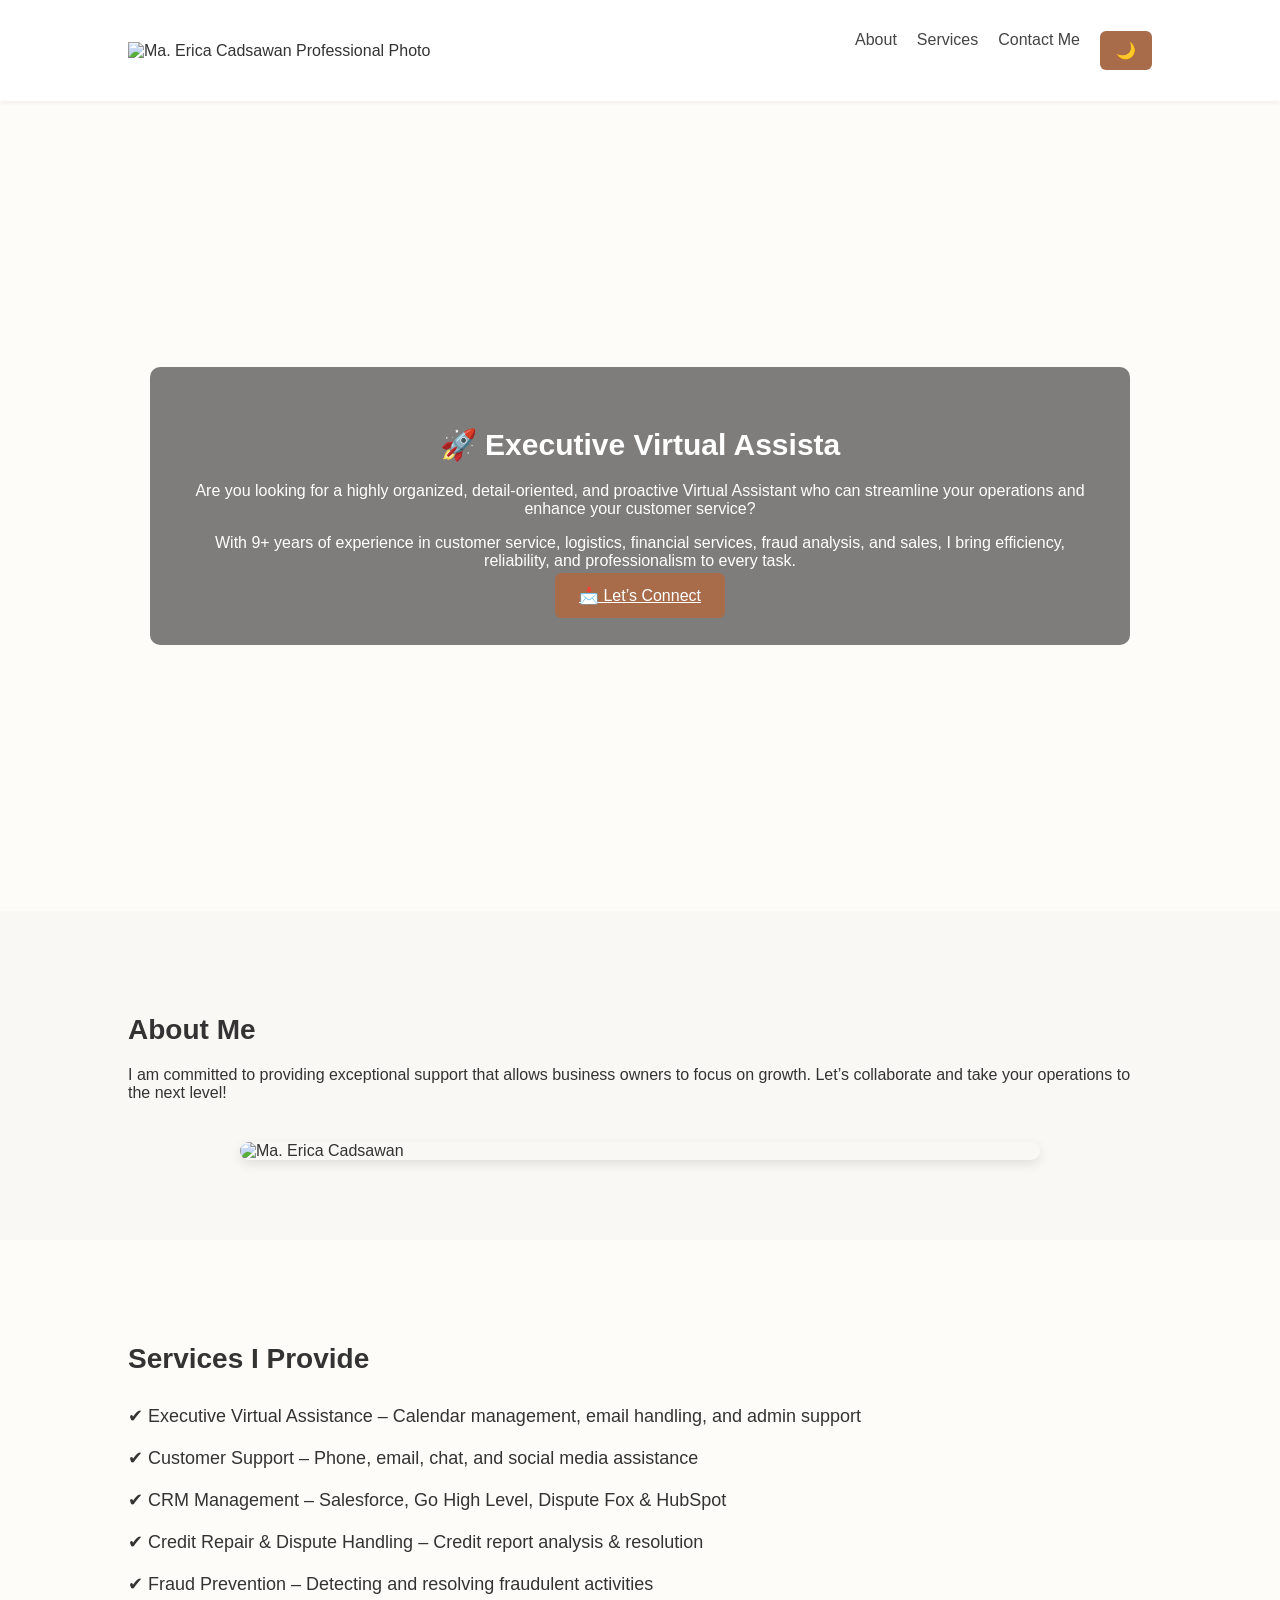
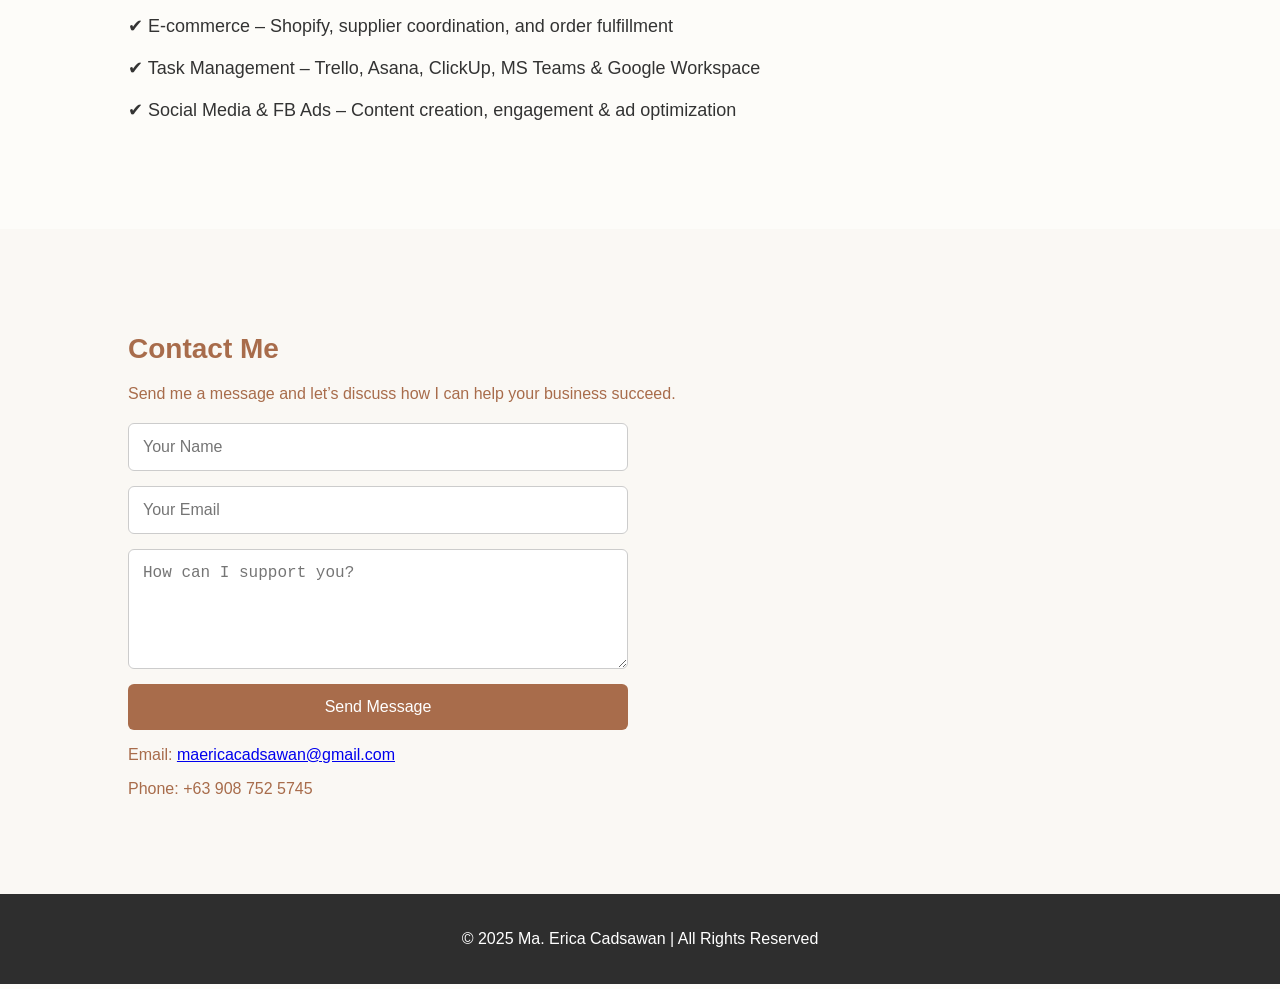
==== index.html @ 1d66b394 "Update index.html" ====
<!DOCTYPE html>
<html lang="en">
<head>
  <meta charset="UTF-8" />
  <meta name="viewport" content="width=device-width, initial-scale=1.0">
  <title>Ma. Erica Cadsawan - Executive Virtual Assistant</title>
  <link rel="stylesheet" href="style.css">
</head>
<body>

<nav class="navbar">
  <div class="banner">
    <img src="images/mylogo2.png" alt="Ma. Erica Cadsawan Professional Photo" class="banner-image" style="width: 100px; height: auto;">
  </div>
  <ul>
    <li><a href="#about">About</a></li>
    <li><a href="#services">Services</a></li>
    <li><a href="#contact" class="scroll-link">Contact Me</a></li>
    <li><button id="toggle-dark" class="button">🌙</button></li>
  </ul>
</nav>

<div class="hero">
  <div class="hero-inner">
    <h1 class="typing-text"></h1>
    <p>Are you looking for a highly organized, detail-oriented, and proactive Virtual Assistant who can streamline your operations and enhance your customer service?</p>
    <p>With 9+ years of experience in customer service, logistics, financial services, fraud analysis, and sales, I bring efficiency, reliability, and professionalism to every task.</p>
    <a href="#contact" class="button scroll-link">📩 Let’s Connect</a>
  </div>
</div>

<section class="section light-bg" id="about">
  <h2>About Me</h2>
  <p>
    I am committed to providing exceptional support that allows business owners to focus on growth.
    Let’s collaborate and take your operations to the next level!
  </p>
    <img src="images/White and Gray Modern Minimalist Virtual Assistant Freelancer Facebook Cover.png" alt="Ma. Erica Cadsawan" class="about-image">
</section>

<section class="section" id="services">
  <h2>Services I Provide</h2>
  <ul class="services">
    <li>✔ Executive Virtual Assistance – Calendar management, email handling, and admin support</li>
    <li>✔ Customer Support – Phone, email, chat, and social media assistance</li>
    <li>✔ CRM Management – Salesforce, Go High Level, Dispute Fox & HubSpot</li>
    <li>✔ Credit Repair & Dispute Handling – Credit report analysis & resolution</li>
    <li>✔ Fraud Prevention – Detecting and resolving fraudulent activities</li>
    <li>✔ E-commerce – Shopify, supplier coordination, and order fulfillment</li>
    <li>✔ Task Management – Trello, Asana, ClickUp, MS Teams & Google Workspace</li>
    <li>✔ Social Media & FB Ads – Content creation, engagement & ad optimization</li>
  </ul>
</section>

<section class="section light-bg" id="contact">
  <h2>Contact Me</h2>
  <p>Send me a message and let’s discuss how I can help your business succeed.</p>
  <form id="contact-form">
    <input type="text" placeholder="Your Name" required>
    <input type="email" placeholder="Your Email" required>
    <textarea rows="5" placeholder="How can I support you?" required></textarea>
    <button type="submit" class="button">Send Message</button>
  </form>
  <div id="thank-you-modal" class="hidden">✅ Thank you! I’ll respond shortly.</div>
  <p>Email: <a href="mailto:maericacadsawan@gmail.com">maericacadsawan@gmail.com</a></p>
  <p>Phone: +63 908 752 5745</p>
</section>

<footer>
  <p>&copy; 2025 Ma. Erica Cadsawan | All Rights Reserved</p>
</footer>

<script src="script.js" defer></script>
</body>
</html>
---- style.css ----
/* 🌞 Light mode (default) */
body {
  font-family: 'Segoe UI', sans-serif;
  background-color: #fdfcf9;
  color: #333;
  margin: 0;
  padding: 0;
  scroll-behavior: smooth;
}

.navbar {
  background-color: #fff;
  padding: 15px 10%;
  display: flex;
  justify-content: space-between;
  align-items: center;
  position: sticky;
  top: 0;
  z-index: 1000;
  box-shadow: 0 2px 4px rgba(0,0,0,0.05);
}

.navbar ul {
  list-style: none;
  display: flex;
  gap: 20px;
}
.navbar a {
  text-decoration: none;
  color: #444;
  font-weight: 500;
}
.navbar .button {
  font-size: 16px;
  padding: 10px 16px;
}

.hero {
  background: url('https://images.unsplash.com/photo-1556761175-4b46a572b786') no-repeat center center/cover;
  min-height: 90vh;
  display: flex;
  align-items: center;
  justify-content: center;
  color: white;
  text-align: center;
}

.hero-inner {
  background: rgba(0,0,0,0.5);
  padding: 40px;
  border-radius: 10px;
  max-width: 900px;
}
.typing-text {
  font-size: 30px;
  font-weight: bold;
  margin-bottom: 20px;
}

.section {
  padding: 80px 10%;
}
.light-bg {
  background-color: #faf8f4;
}
.about-image {
  width: 100%;
  max-width: 800px;
  height: auto;
  display: block;
  margin: 40px auto 0 auto;
  border-radius: 12px;
  box-shadow: 0 4px 12px rgba(0,0,0,0.1);
}

h2 {
  font-size: 28px;
  margin-bottom: 20px;
}
#contact h2,
#contact p {
  color: #a86c4b;
}

.services {
  list-style: none;
  padding: 0;
  font-size: 18px;
}
.services li {
  padding: 10px 0;
}

form {
  display: flex;
  flex-direction: column;
  gap: 15px;
  max-width: 500px;
  margin-top: 20px;
}
input, textarea {
  padding: 14px;
  border: 1px solid #ccc;
  border-radius: 6px;
  font-size: 16px;
  background-color: #fff;
  color: #333;
}
.button {
  background-color: #a86c4b;
  color: white;
  padding: 14px 24px;
  border: none;
  border-radius: 6px;
  cursor: pointer;
  font-size: 16px;
}
.button:hover {
  background-color: #8b6845;
}
#thank-you-modal {
  background-color: #a86c4b;
  color: white;
  padding: 15px;
  margin-top: 20px;
  border-radius: 8px;
  text-align: center;
}
.hidden {
  display: none;
}

footer {
  text-align: center;
  padding: 20px;
  background-color: #2e2e2e;
  color: white;
}

/* 🌙 Dark Mode */
.dark-mode {
  background-color: #121212;
  color: #f2f2f2;
}
.dark-mode .navbar {
  background-color: #1e1e1e;
}
.dark-mode .navbar a {
  color: #f2f2f2;
}
.dark-mode .section {
  background-color: #1a1a1a;
}
.dark-mode .light-bg {
  background-color: #1a1a1a;
}
.dark-mode h2,
.dark-mode p,
.dark-mode li,
.dark-mode .typing-text {
  color: #f2f2f2;
}
.dark-mode input,
.dark-mode textarea {
  background-color: #222;
  color: #f2f2f2;
  border: 1px solid #555;
}
.dark-mode .button {
  background-color: #f2f2f2;
  color: #1e1e1e;
}
.dark-mode .button:hover {
  background-color: #cccccc;
}
.dark-mode #thank-you-modal {
  background-color: #2a2a2a;
  color: #f2f2f2;
}
.dark-mode footer {
  background-color: #000;
  color: #ccc;
}
/* 🌞 Light mode styles for the footer */
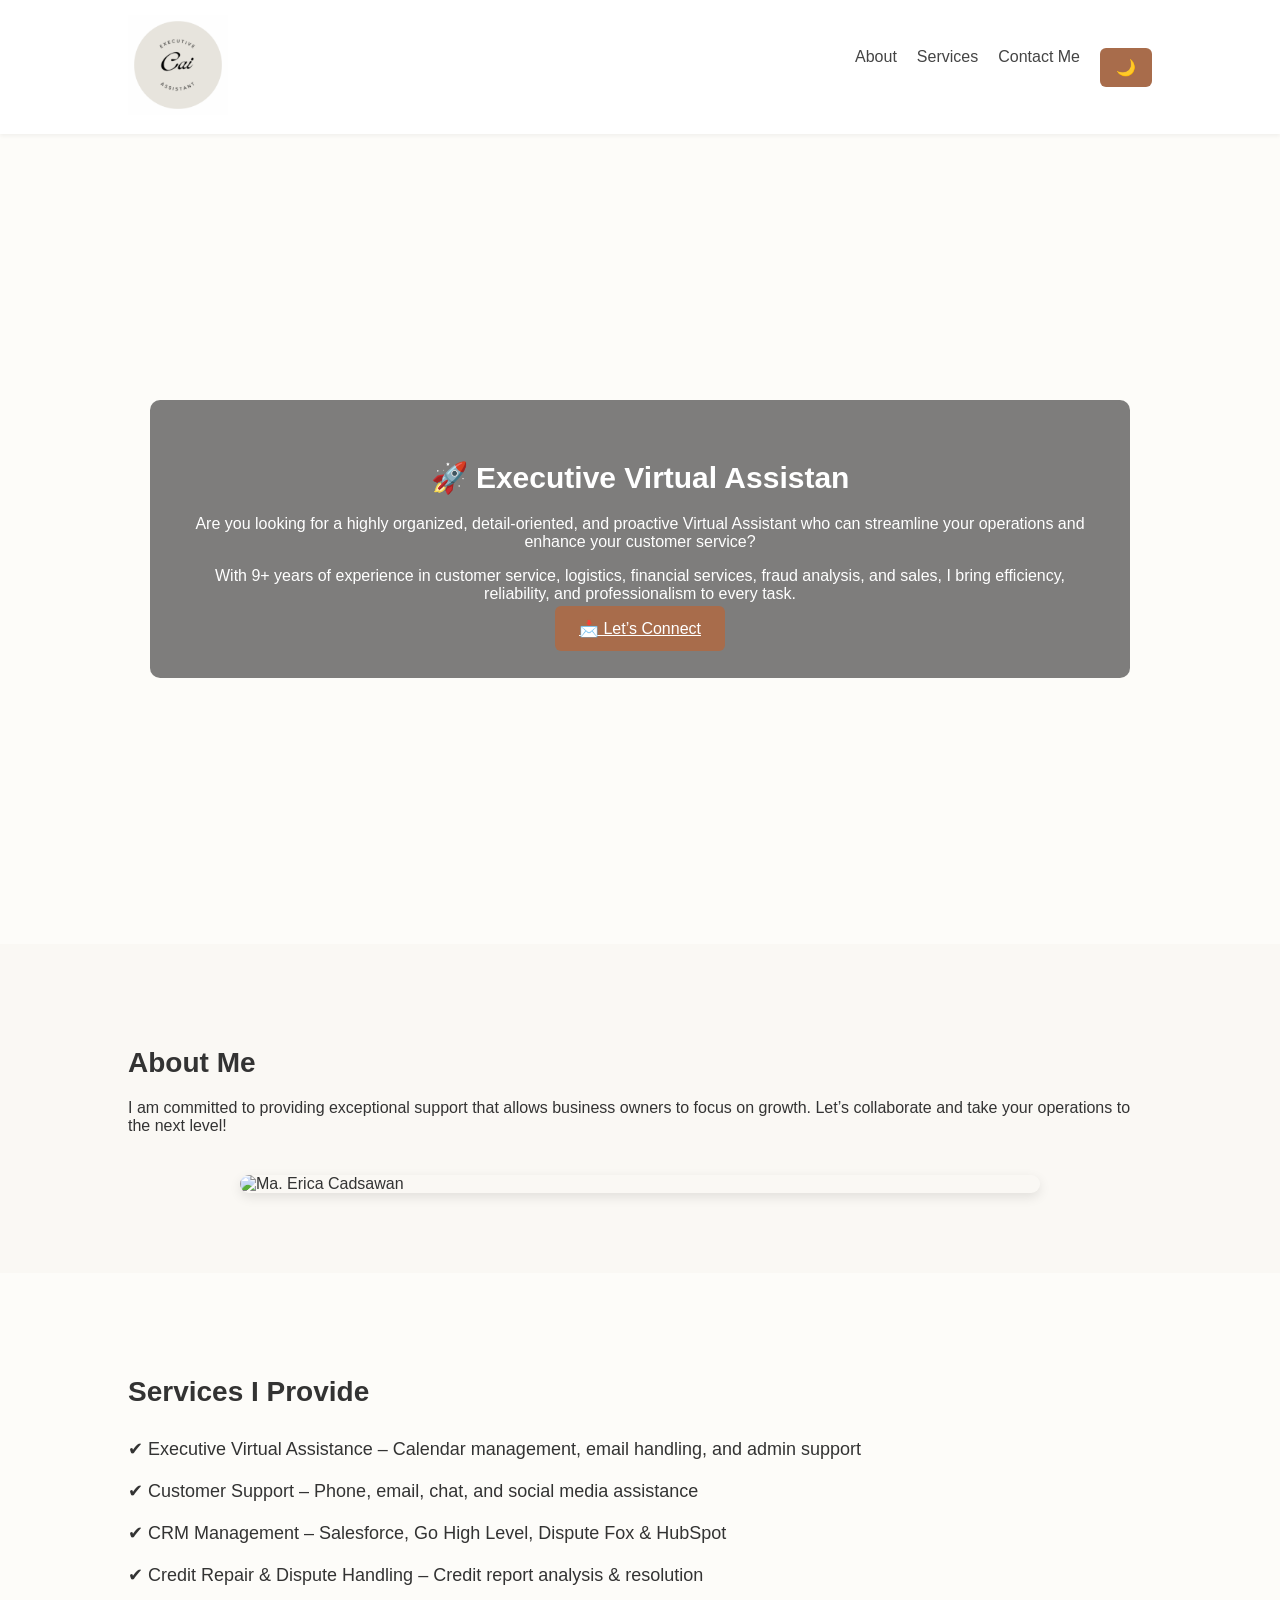
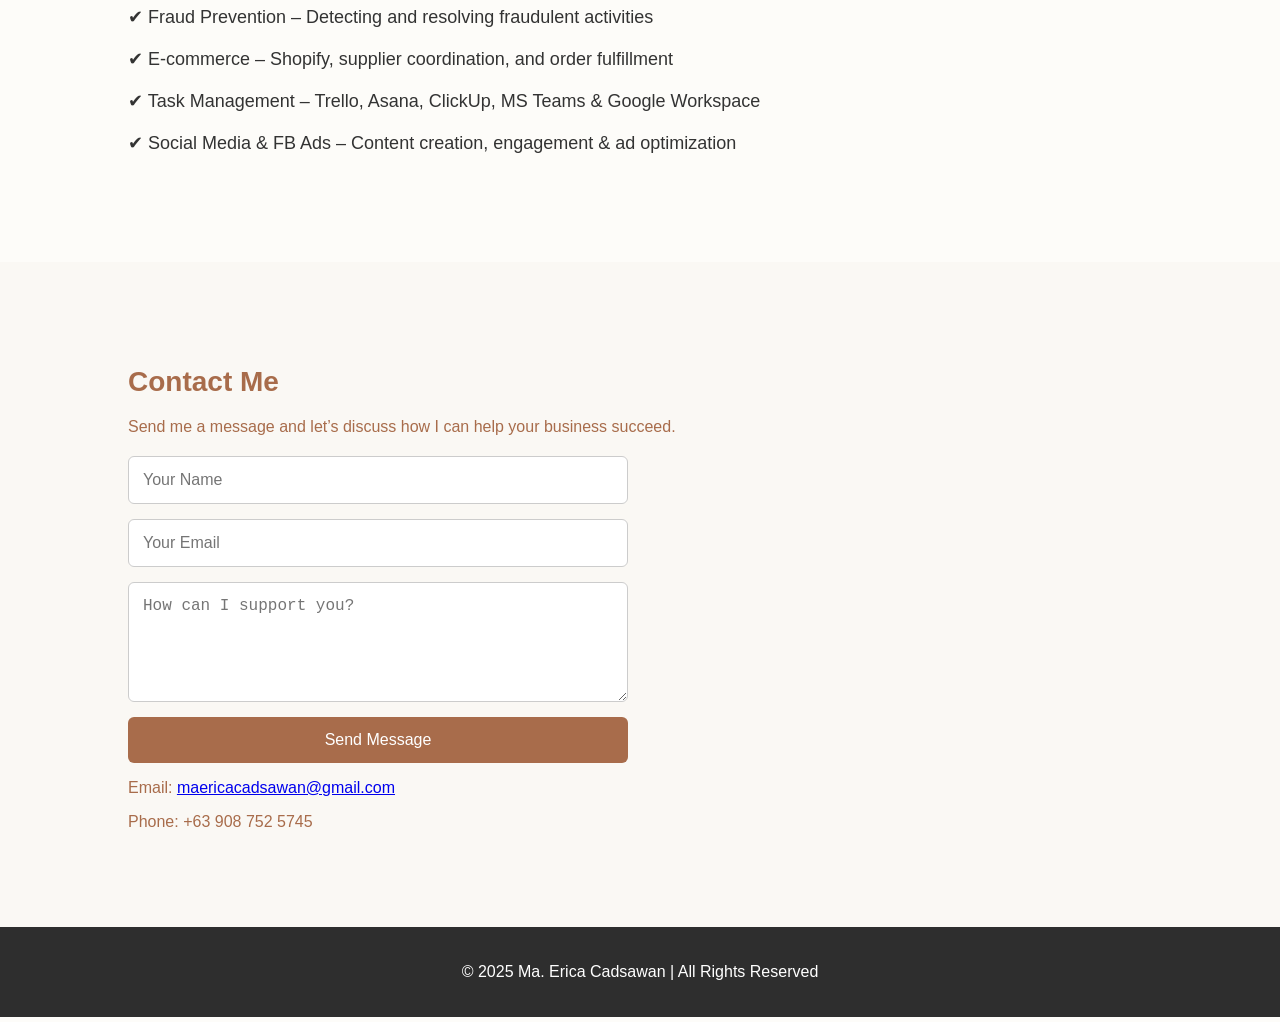
==== commit 1b26a84b: "Update index.html" ====
--- a/index.html
+++ b/index.html
@@ -10,7 +10,7 @@
 
 <nav class="navbar">
   <div class="banner">
-    <img src="images/mylogo2.png" alt="Ma. Erica Cadsawan Professional Photo" class="banner-image" style="width: 100px; height: auto;">
+    <img src="mylogo2.png" alt="Ma. Erica Cadsawan Professional Photo" class="banner-image" style="width: 100px; height: auto;">
   </div>
   <ul>
     <li><a href="#about">About</a></li>
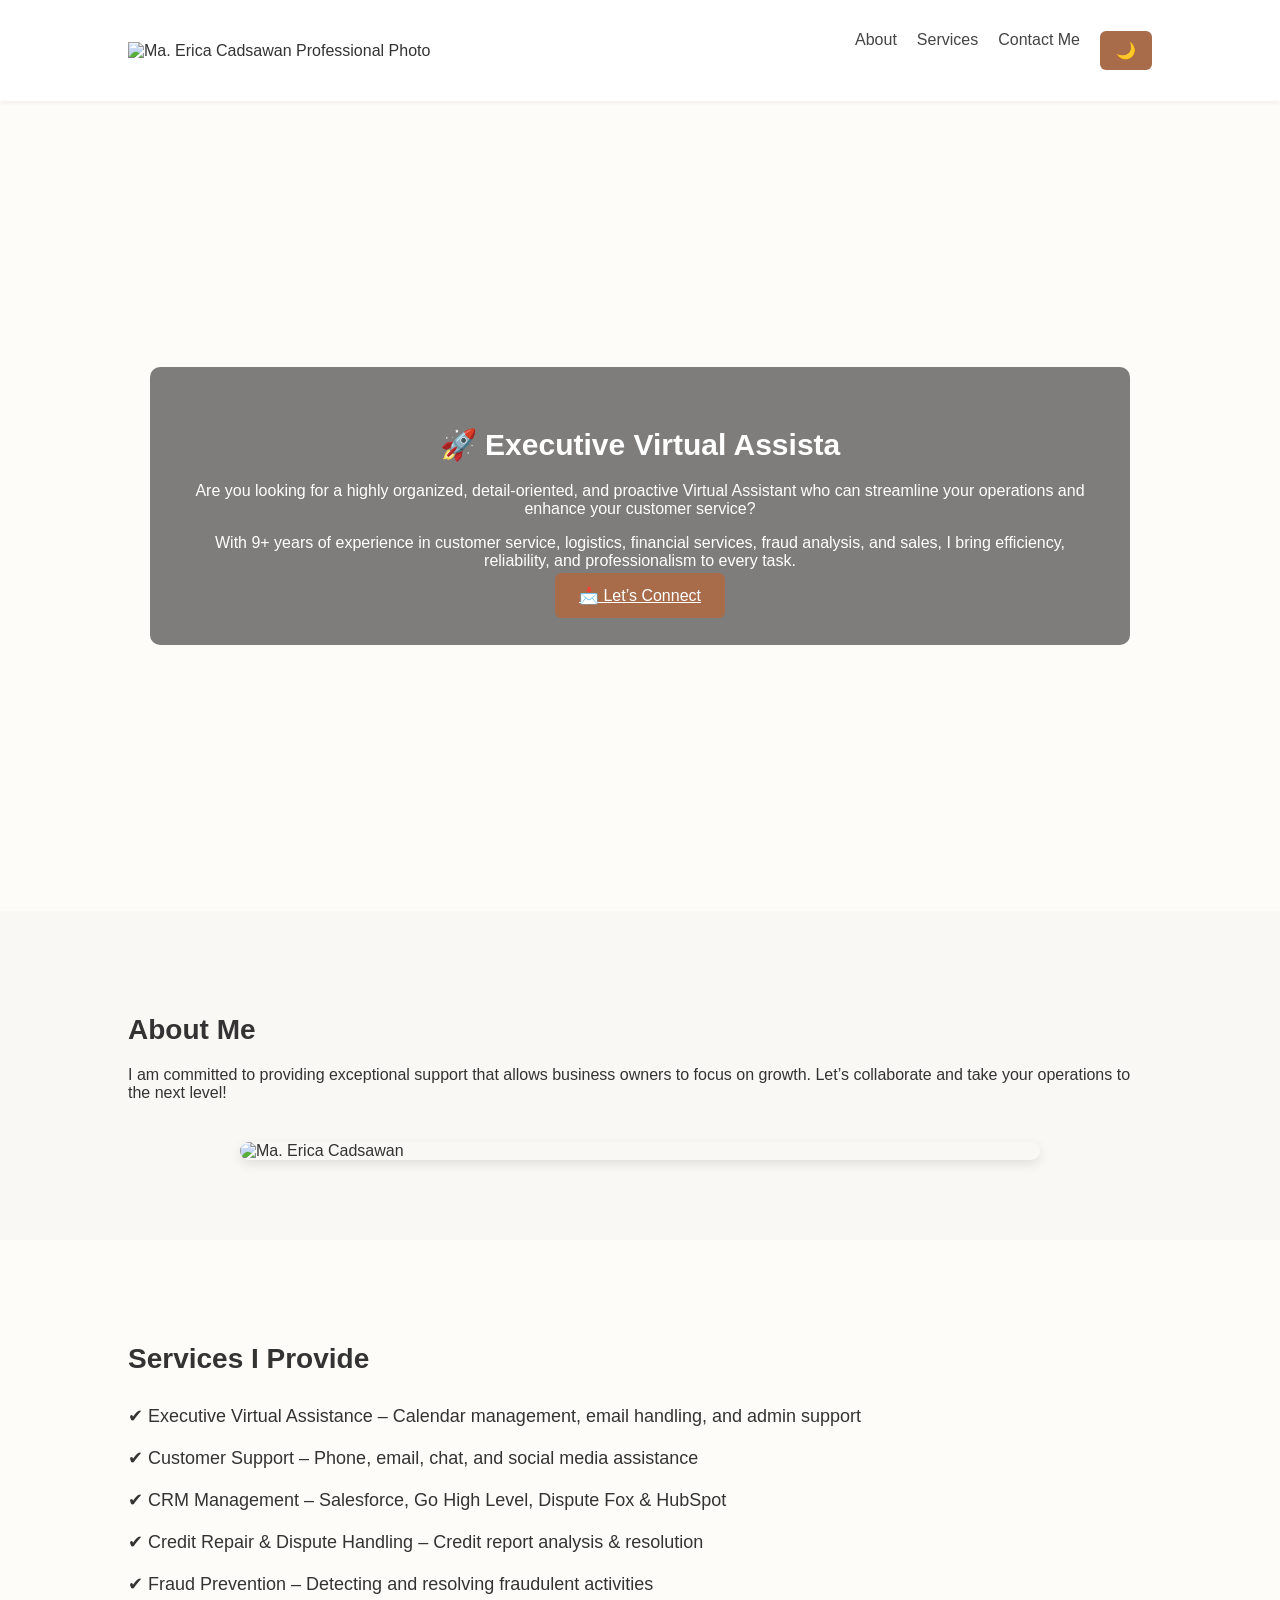
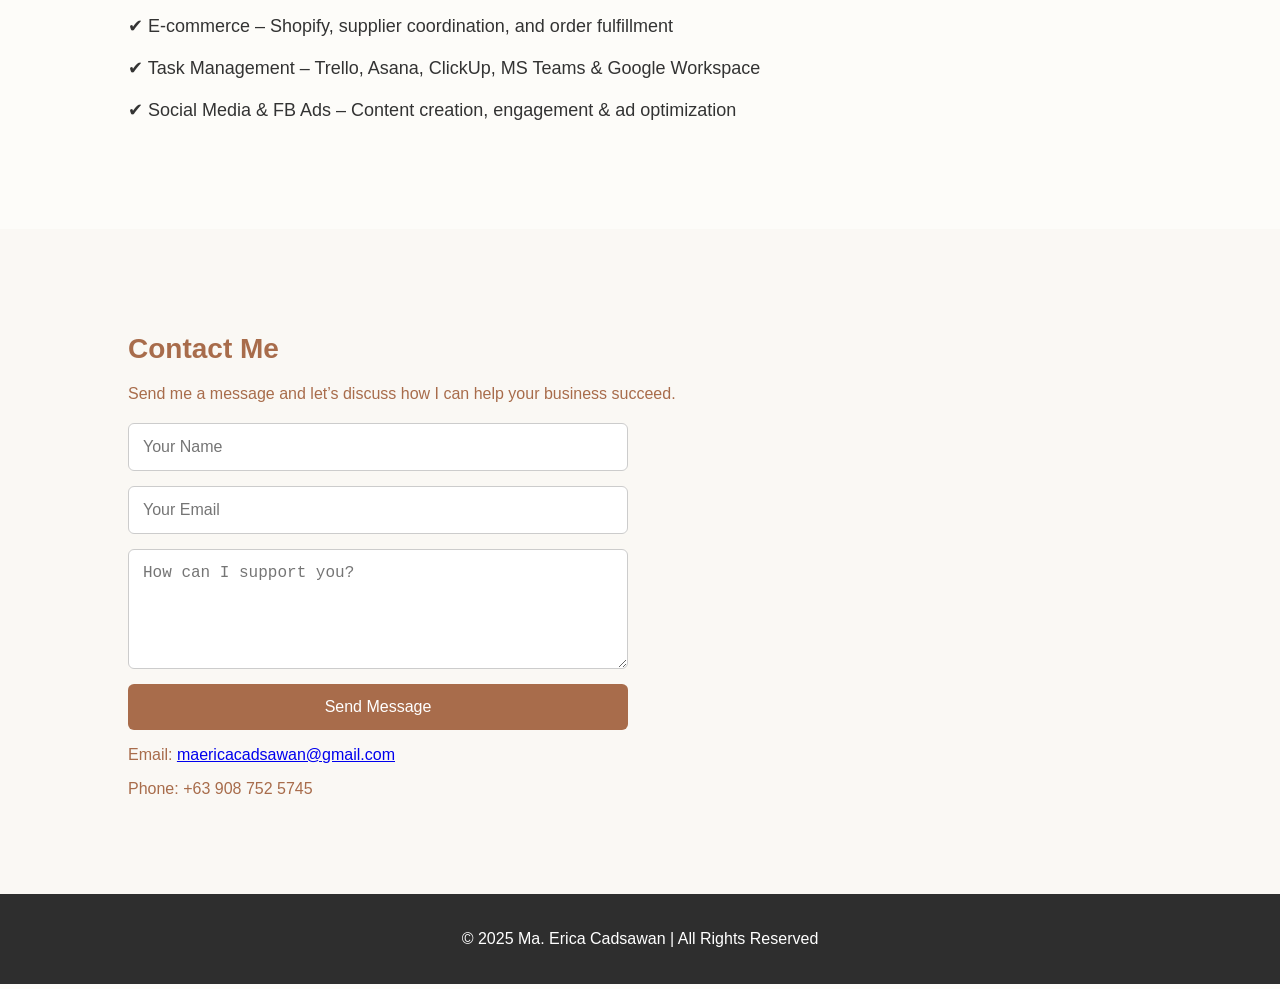
==== commit a6d8af2c: "Update index.html" ====
--- a/index.html
+++ b/index.html
@@ -10,7 +10,7 @@
 
 <nav class="navbar">
   <div class="banner">
-    <img src="mylogo2.png" alt="Ma. Erica Cadsawan Professional Photo" class="banner-image" style="width: 100px; height: auto;">
+    <img src="https://raw.githubusercontent.com/EckaiKikz/eva-portfolio/eva-portfolio/mylogo2.png" alt="Ma. Erica Cadsawan Professional Photo" class="banner-image" style="width: 100px; height: auto;">
   </div>
   <ul>
     <li><a href="#about">About</a></li>
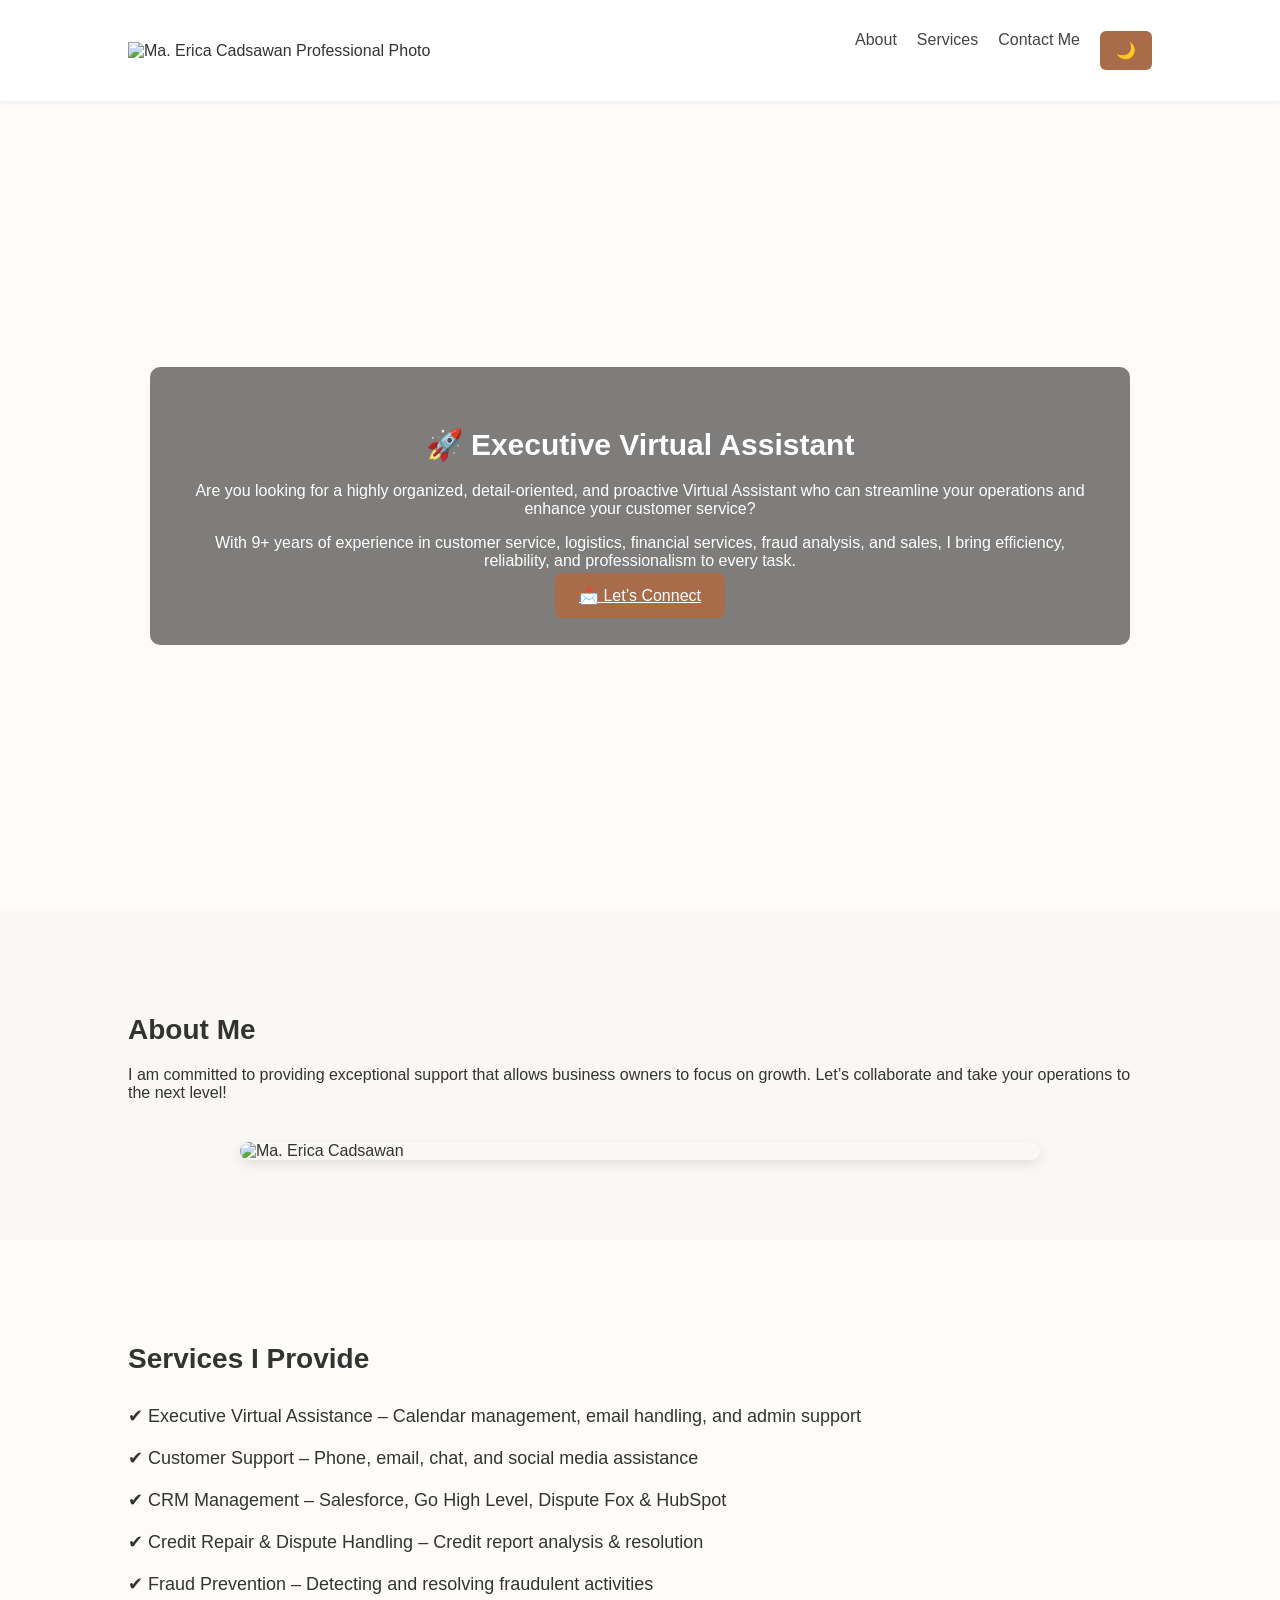
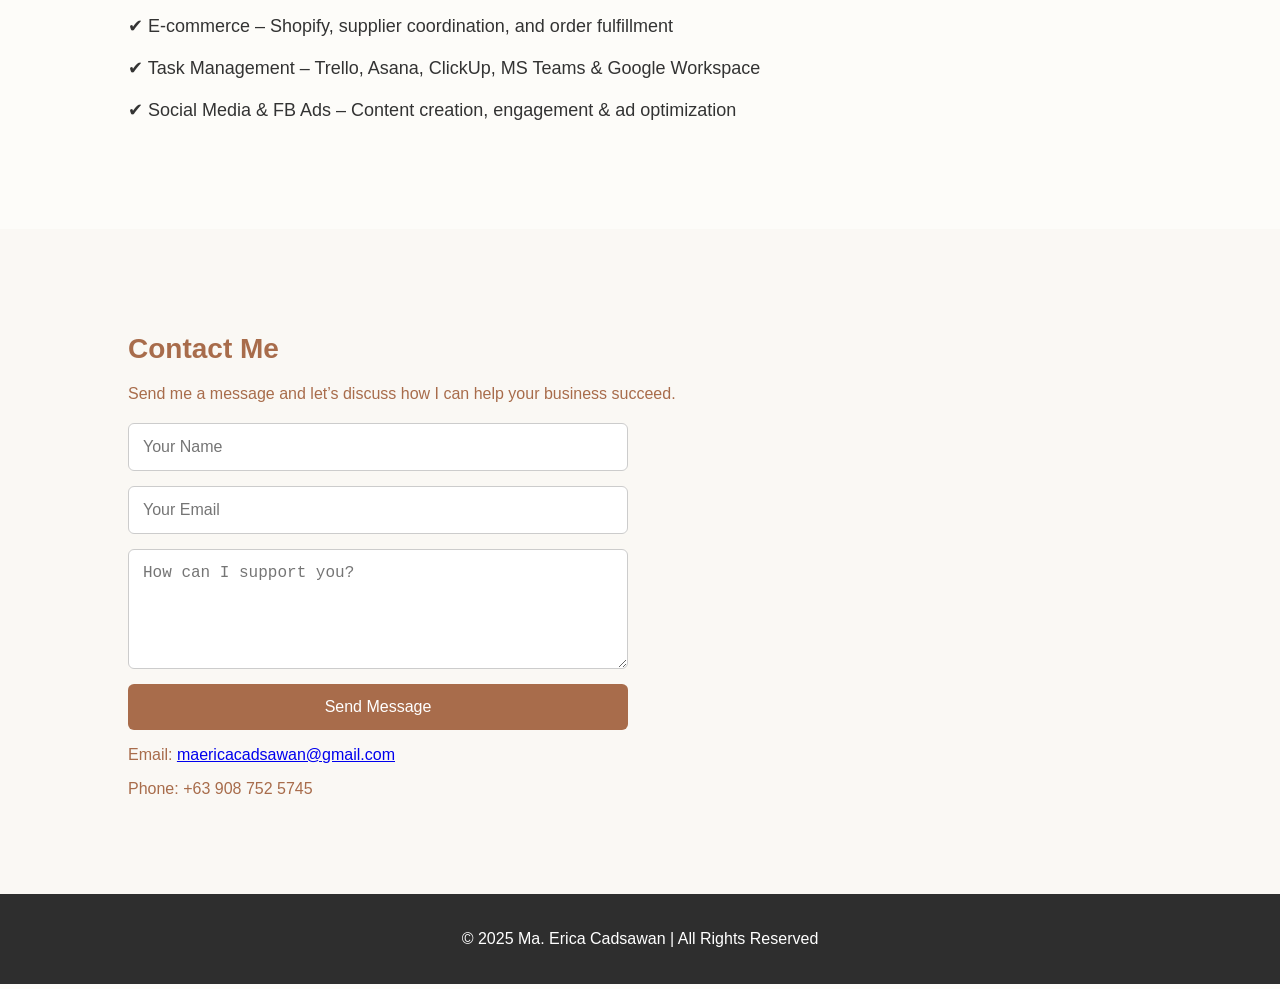
==== commit bad9e2b8: "Update index.html" ====
--- a/index.html
+++ b/index.html
@@ -35,7 +35,7 @@
     I am committed to providing exceptional support that allows business owners to focus on growth.
     Let’s collaborate and take your operations to the next level!
   </p>
-    <img src="images/White and Gray Modern Minimalist Virtual Assistant Freelancer Facebook Cover.png" alt="Ma. Erica Cadsawan" class="about-image">
+    <img src="https://raw.githubusercontent.com/EckaiKikz/eva-portfolio/eva-portfolio/White and Gray Modern Minimalist Virtual Assistant Freelancer Facebook Cover.png" alt="Ma. Erica Cadsawan" class="about-image">
 </section>
 
 <section class="section" id="services">
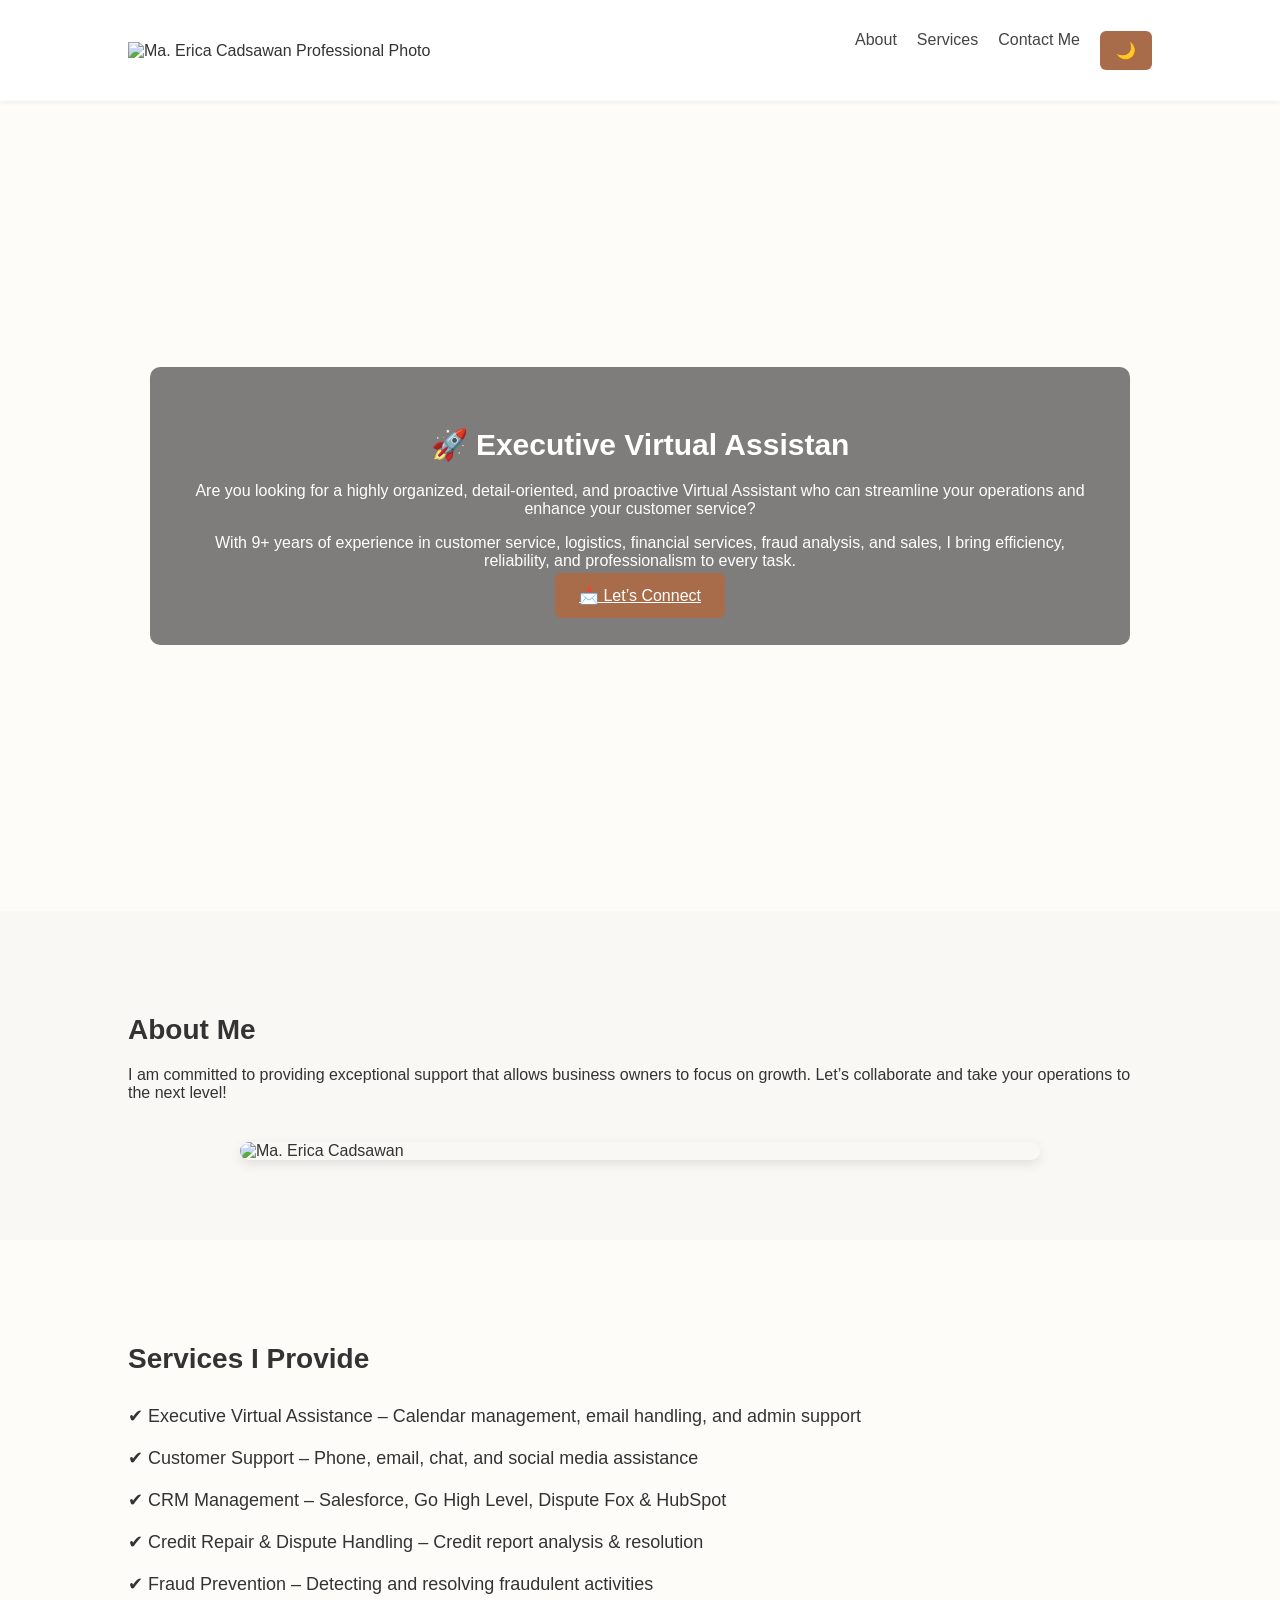
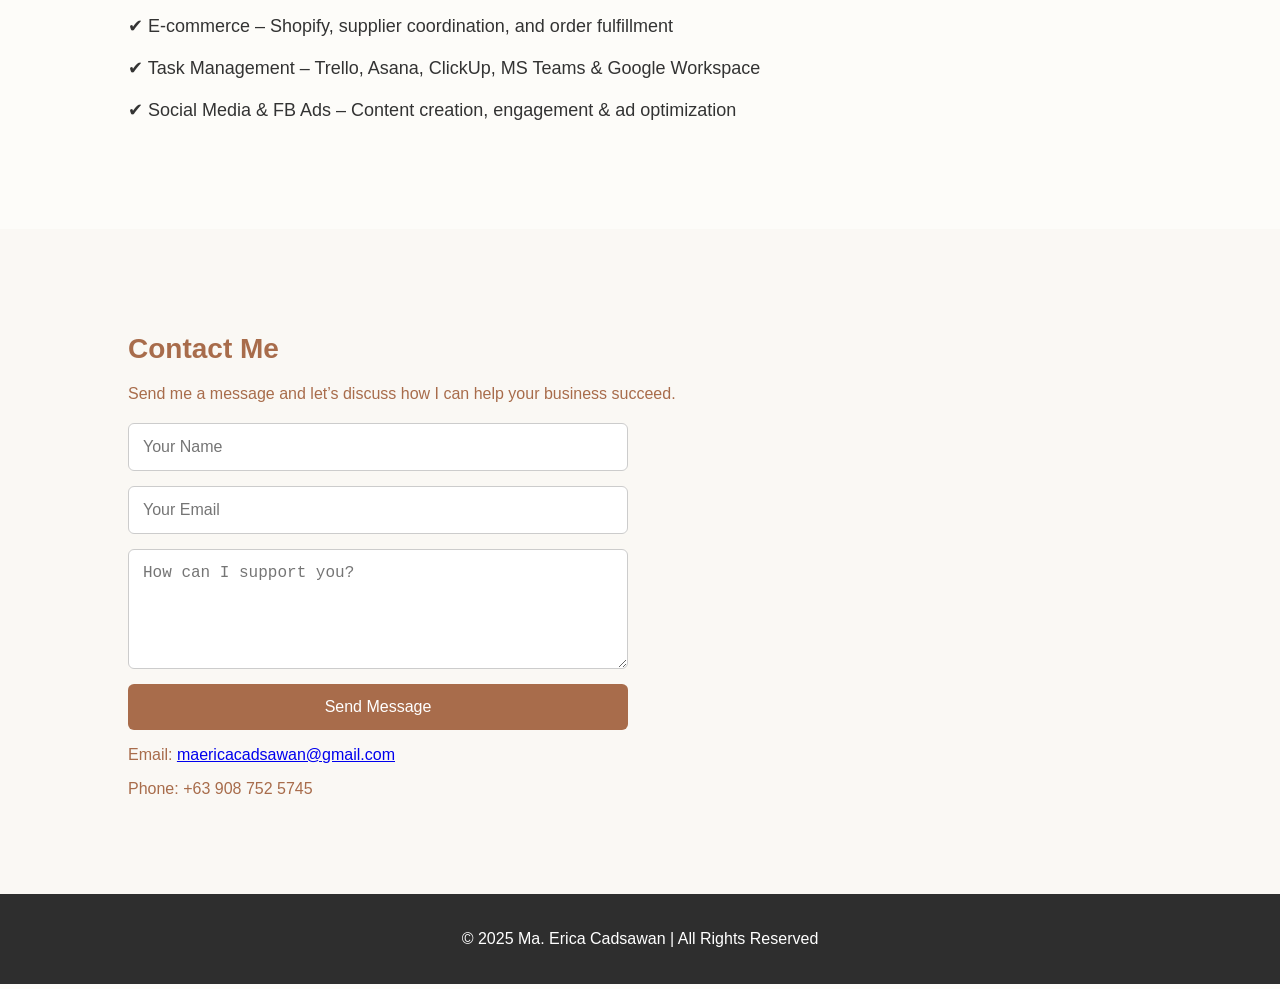
==== commit a049da32: "Update index.html" ====
--- a/index.html
+++ b/index.html
@@ -35,7 +35,7 @@
     I am committed to providing exceptional support that allows business owners to focus on growth.
     Let’s collaborate and take your operations to the next level!
   </p>
-    <img src="https://raw.githubusercontent.com/EckaiKikz/eva-portfolio/eva-portfolio/White and Gray Modern Minimalist Virtual Assistant Freelancer Facebook Cover.png" alt="Ma. Erica Cadsawan" class="about-image">
+    <img src="https://raw.githubusercontent.com/maericacadsawan/eva-portfolio/main/images/White%20and%20Gray%20Modern%20Minimalist%20Virtual%20Assistant%20Freelancer%20Facebook%20Cover.png" alt="Ma. Erica Cadsawan" class="about-image">
 </section>
 
 <section class="section" id="services">
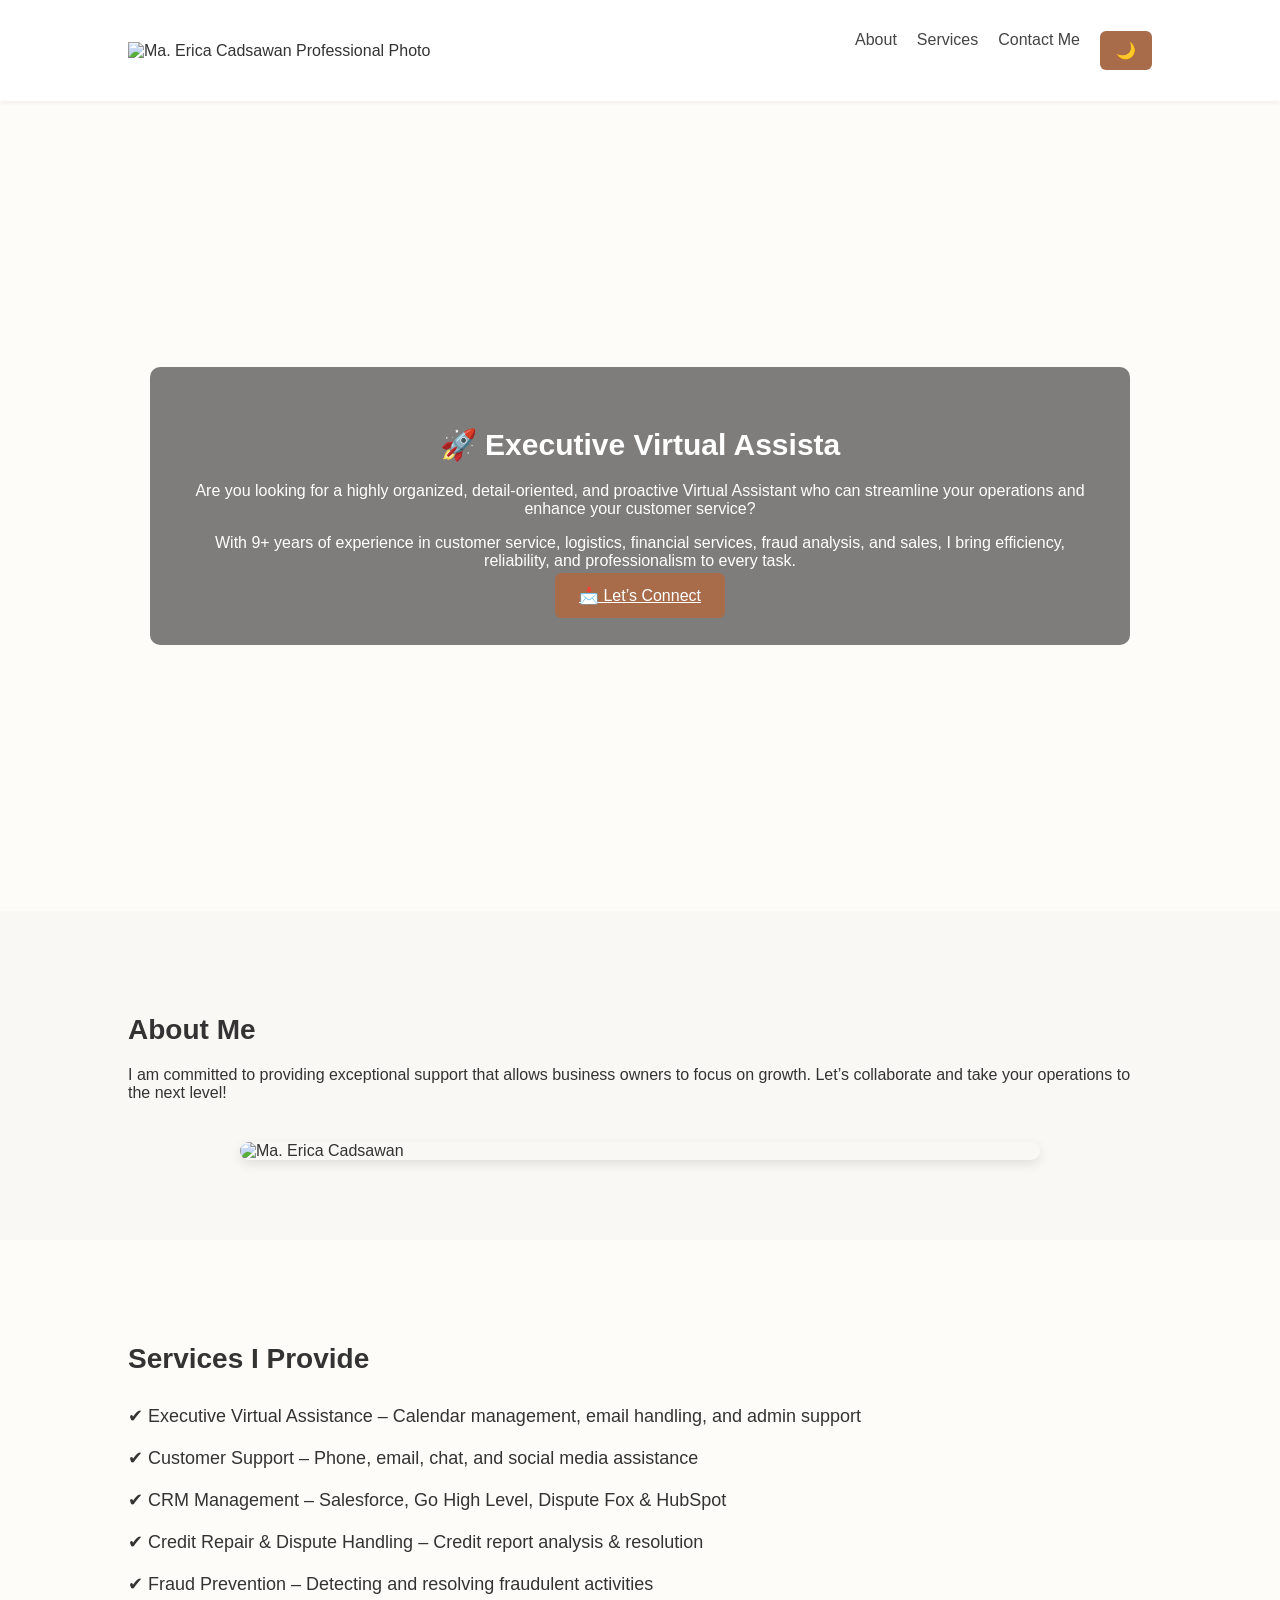
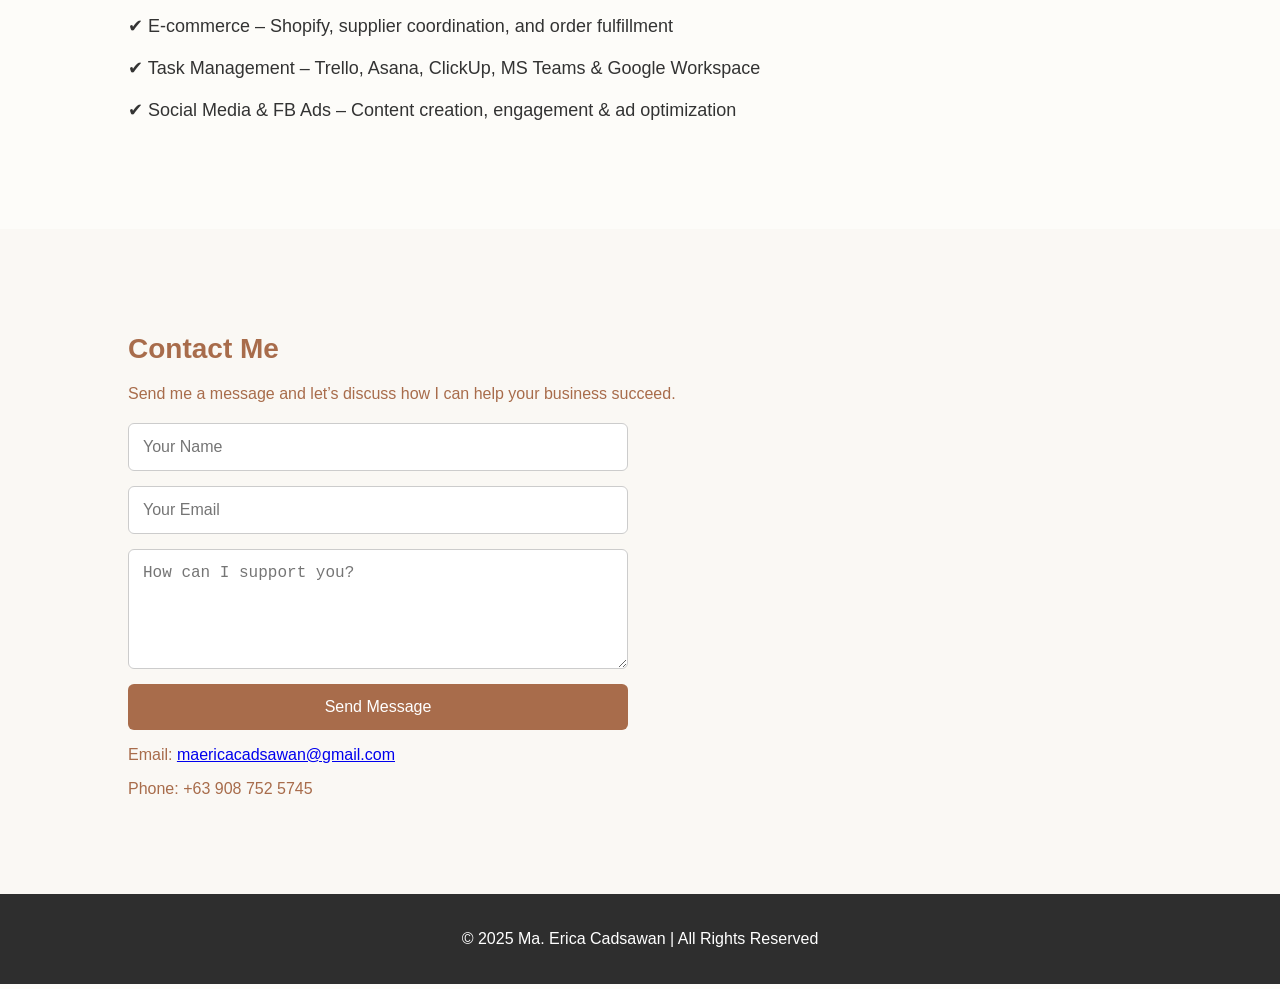
==== commit 588c50f0: "Update index.html" ====
--- a/index.html
+++ b/index.html
@@ -35,7 +35,7 @@
     I am committed to providing exceptional support that allows business owners to focus on growth.
     Let’s collaborate and take your operations to the next level!
   </p>
-    <img src="https://raw.githubusercontent.com/maericacadsawan/eva-portfolio/main/images/White%20and%20Gray%20Modern%20Minimalist%20Virtual%20Assistant%20Freelancer%20Facebook%20Cover.png" alt="Ma. Erica Cadsawan" class="about-image">
+    <img src="https://raw.githubusercontent.com/maericacadsawan/eva-portfolio/eva-portfolio/White%20and%20Gray%20Modern%20Minimalist%20Virtual%20Assistant%20Freelancer%20Facebook%20Cover.png" alt="Ma. Erica Cadsawan" class="about-image">
 </section>
 
 <section class="section" id="services">
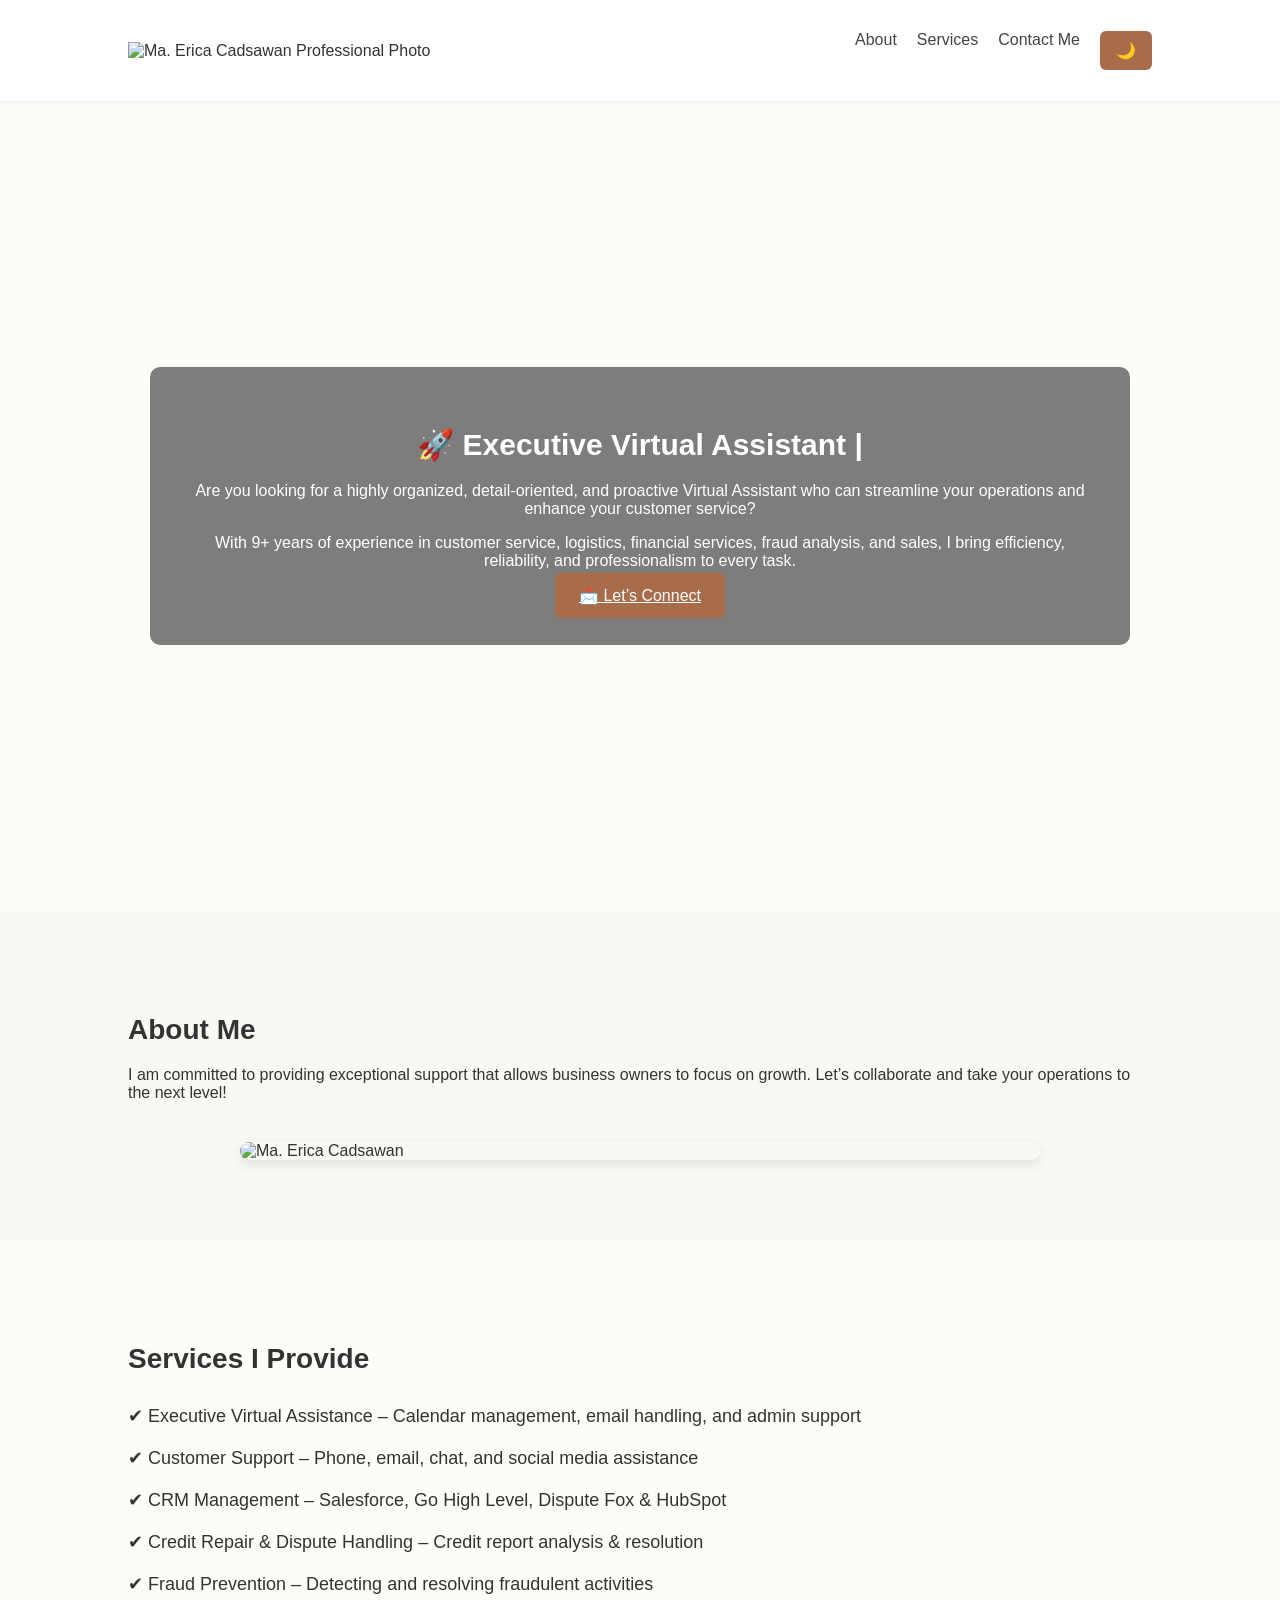
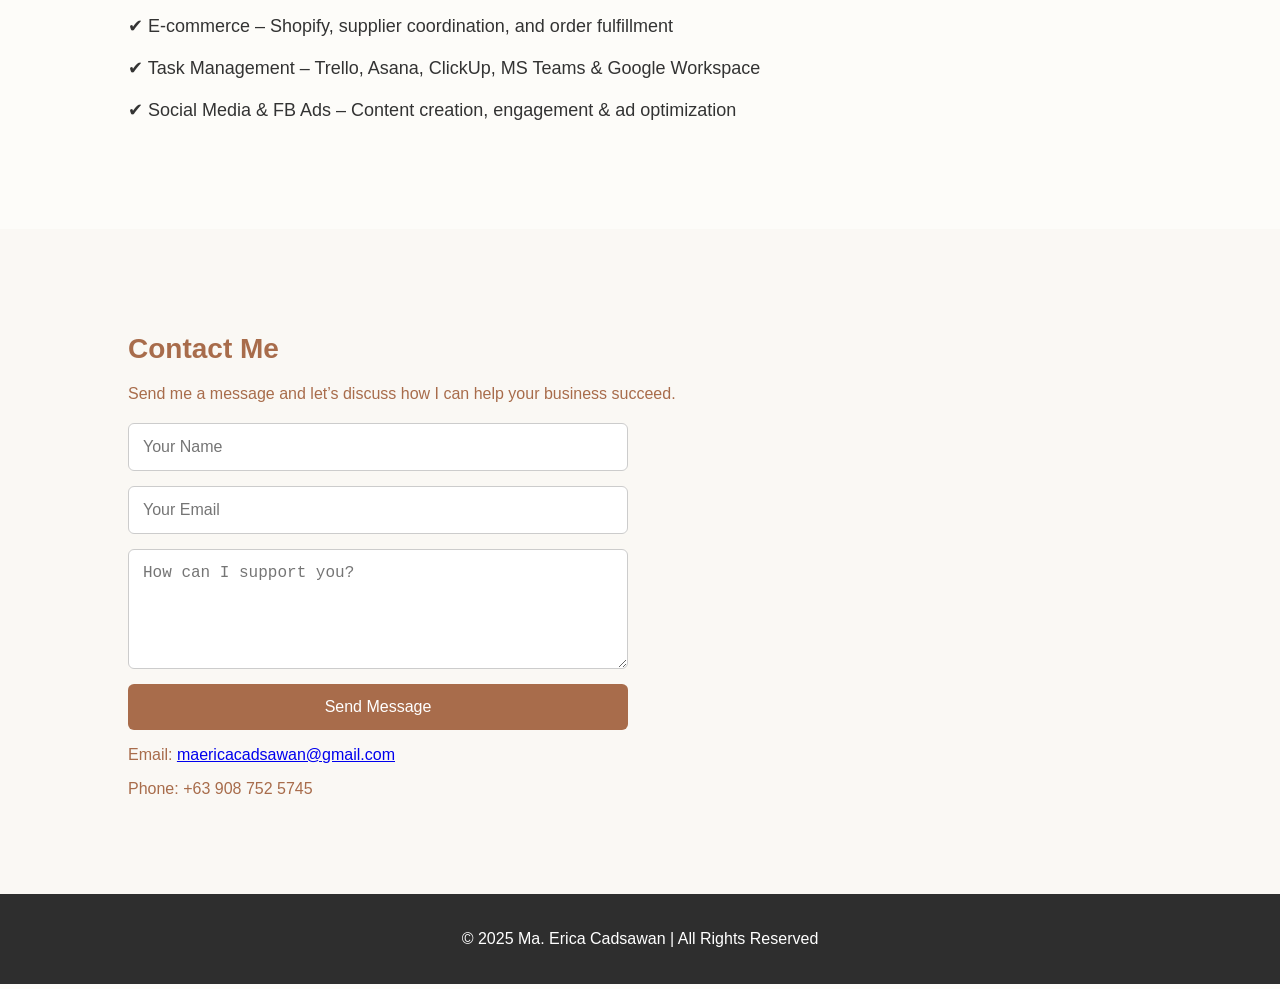
==== commit 88e4bb89: "Update index.html" ====
--- a/index.html
+++ b/index.html
@@ -35,7 +35,7 @@
     I am committed to providing exceptional support that allows business owners to focus on growth.
     Let’s collaborate and take your operations to the next level!
   </p>
-    <img src="https://raw.githubusercontent.com/maericacadsawan/eva-portfolio/eva-portfolio/White%20and%20Gray%20Modern%20Minimalist%20Virtual%20Assistant%20Freelancer%20Facebook%20Cover.png" alt="Ma. Erica Cadsawan" class="about-image">
+    <img src="https://raw.githubusercontent.com/maericacadsawan/eva-portfolio/eva-portfolio/White and Gray Modern Minimalist Virtual Assistant Freelancer Facebook Cover.png" alt="Ma. Erica Cadsawan" class="about-image">
 </section>
 
 <section class="section" id="services">
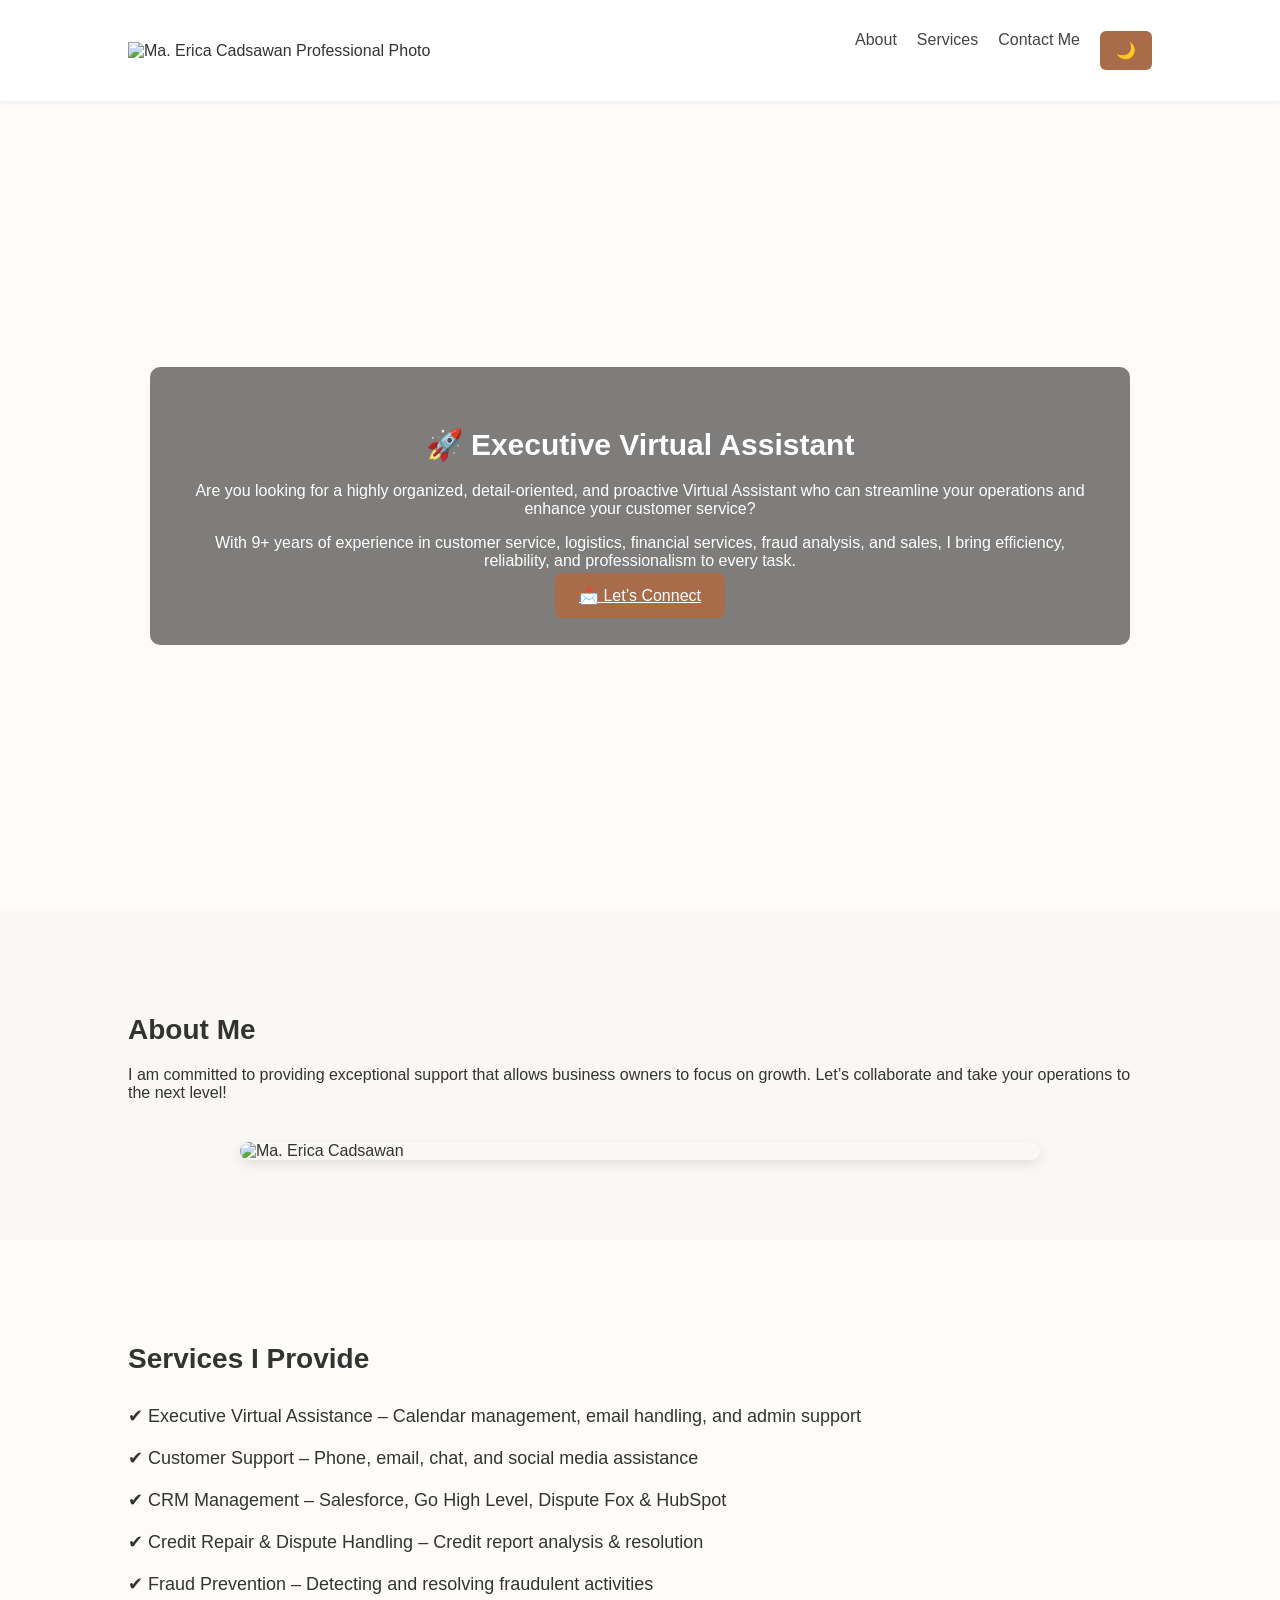
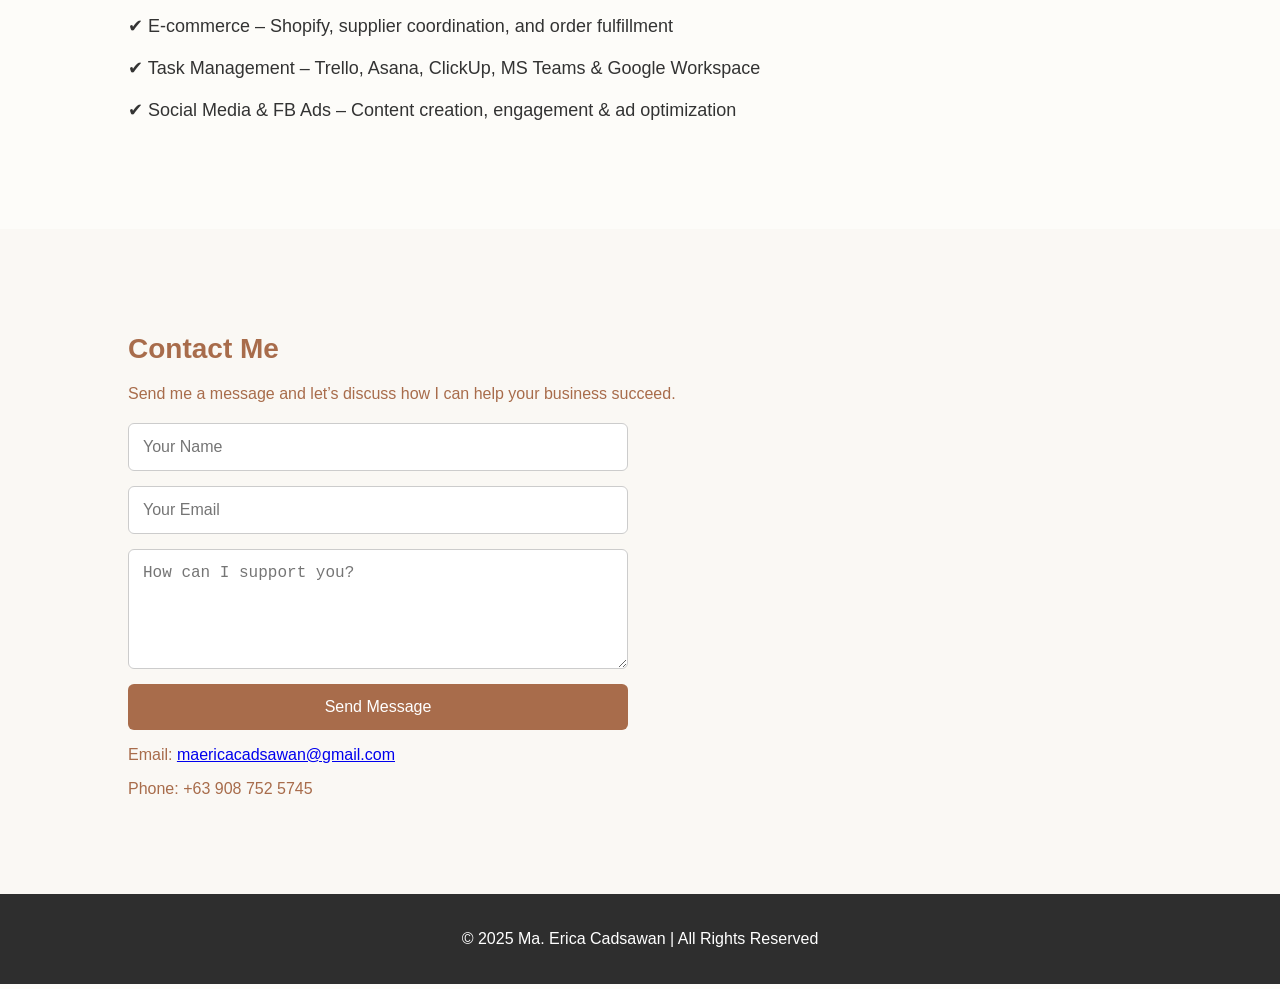
==== commit 4a0cc7e3: "Update index.html" ====
--- a/index.html
+++ b/index.html
@@ -35,7 +35,7 @@
     I am committed to providing exceptional support that allows business owners to focus on growth.
     Let’s collaborate and take your operations to the next level!
   </p>
-    <img src="https://raw.githubusercontent.com/maericacadsawan/eva-portfolio/eva-portfolio/White and Gray Modern Minimalist Virtual Assistant Freelancer Facebook Cover.png" alt="Ma. Erica Cadsawan" class="about-image">
+    <img src="https://raw.githubusercontent.com/EckaiKikz/eva-portfolio/eva-portfolio/White and Gray Modern Minimalist Virtual Assistant Freelancer Facebook Cover.png" alt="Ma. Erica Cadsawan" class="about-image">
 </section>
 
 <section class="section" id="services">
